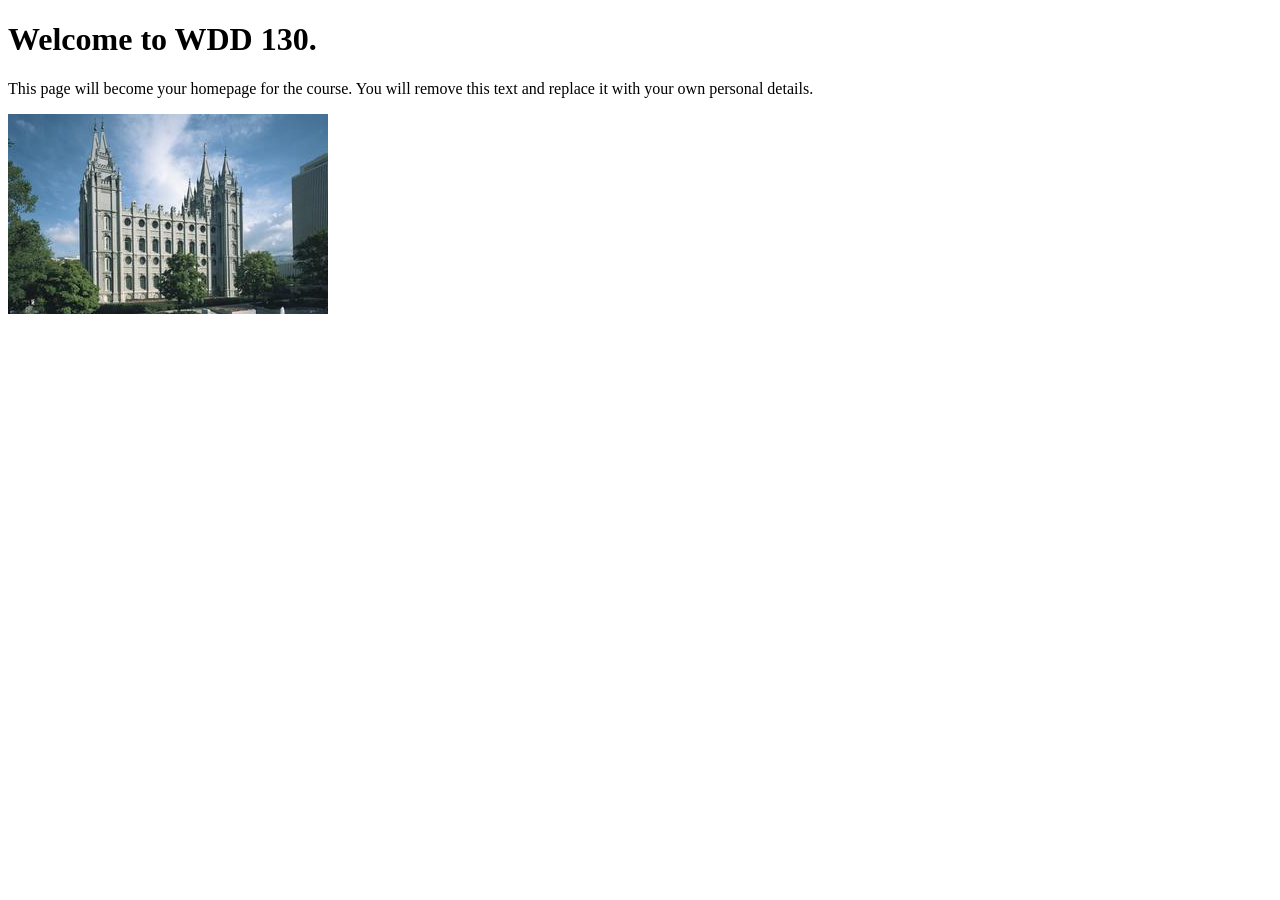
==== index.html @ c020bf8e "Initial commit" ====
<!DOCTYPE html>
<html lang="en">
<head>
    <meta charset="UTF-8">
    <meta name="viewport" content="width=device-width, initial-scale=1.0">
    <title>WDD 130 | Personal Homepage</title>
</head>
<body>
    <h1>Welcome to WDD 130.</h1>
    <p>This page will become your homepage for the course. You will remove this text and replace it with your own personal details.</p>

    <img src="images/salt-lake-temple.jpg" alt="The Salt Lake Temple.">
</body>
</html>
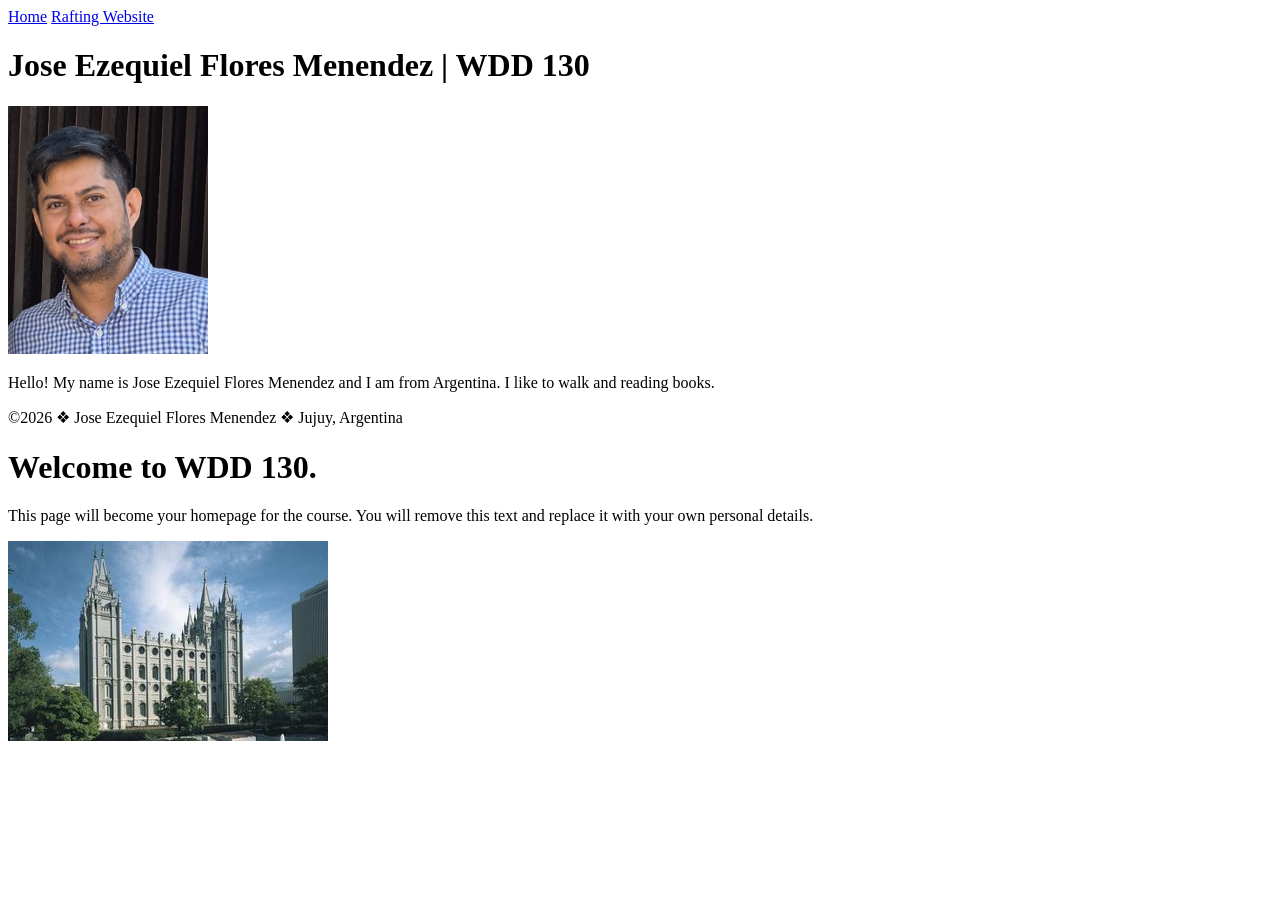
==== commit e2ca7ad6: "week01" ====
--- a/index.html
+++ b/index.html
@@ -1,14 +1,35 @@
 <!DOCTYPE html>
 <html lang="en">
+
 <head>
     <meta charset="UTF-8">
     <meta name="viewport" content="width=device-width, initial-scale=1.0">
-    <title>WDD 130 | Personal Homepage</title>
+    <title>Jose Ezequiel Flores Menendez | WDD 130</title>
 </head>
+
 <body>
+    <header>
+        <nav>
+            <a href="#">Home</a>
+            <a href="wwr/rr">Rafting Website</a>
+        </nav>
+    </header>
+    <main>
+        <h1>Jose Ezequiel Flores Menendez | WDD 130</h1>
+        <img src="images/profile.jpg" alt="Hello, my name is Jose Ezequiel Flores Menendez"
+          width="200">
+        <p>Hello! My name is Jose Ezequiel Flores Menendez and I am from Argentina. I like to walk
+            and
+            reading books.</p>
+    </main>
+    <footer>
+        <p>©2026 ❖ Jose Ezequiel Flores Menendez ❖ Jujuy, Argentina</p>
+    </footer>
     <h1>Welcome to WDD 130.</h1>
-    <p>This page will become your homepage for the course. You will remove this text and replace it with your own personal details.</p>
+    <p>This page will become your homepage for the course. You will remove this text and replace it
+        with your own personal details.</p>
 
     <img src="images/salt-lake-temple.jpg" alt="The Salt Lake Temple.">
 </body>
+
 </html>
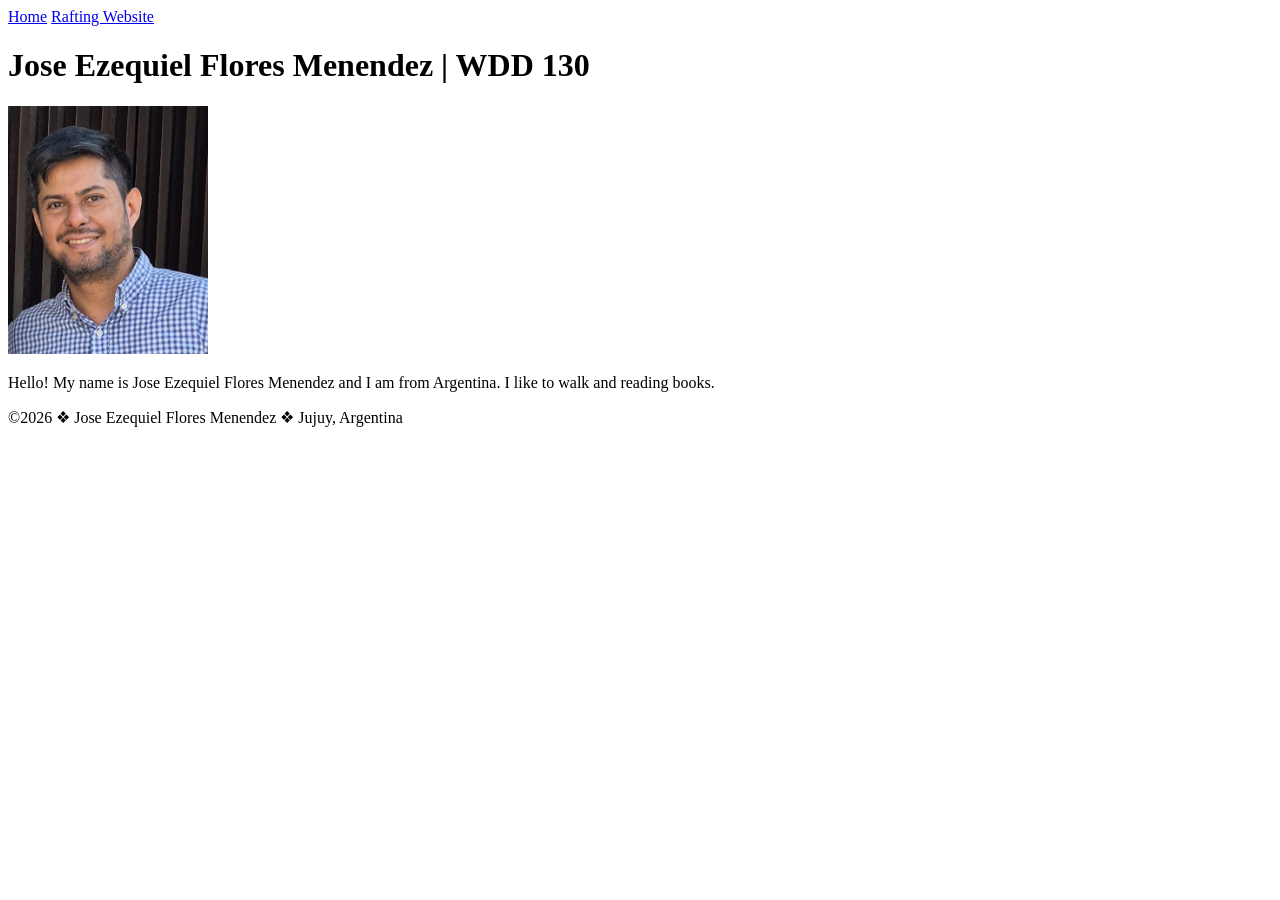
==== commit 01324137: "corrections" ====
--- a/index.html
+++ b/index.html
@@ -25,11 +25,6 @@
     <footer>
         <p>©2026 ❖ Jose Ezequiel Flores Menendez ❖ Jujuy, Argentina</p>
     </footer>
-    <h1>Welcome to WDD 130.</h1>
-    <p>This page will become your homepage for the course. You will remove this text and replace it
-        with your own personal details.</p>
-
-    <img src="images/salt-lake-temple.jpg" alt="The Salt Lake Temple.">
 </body>
 
 </html>
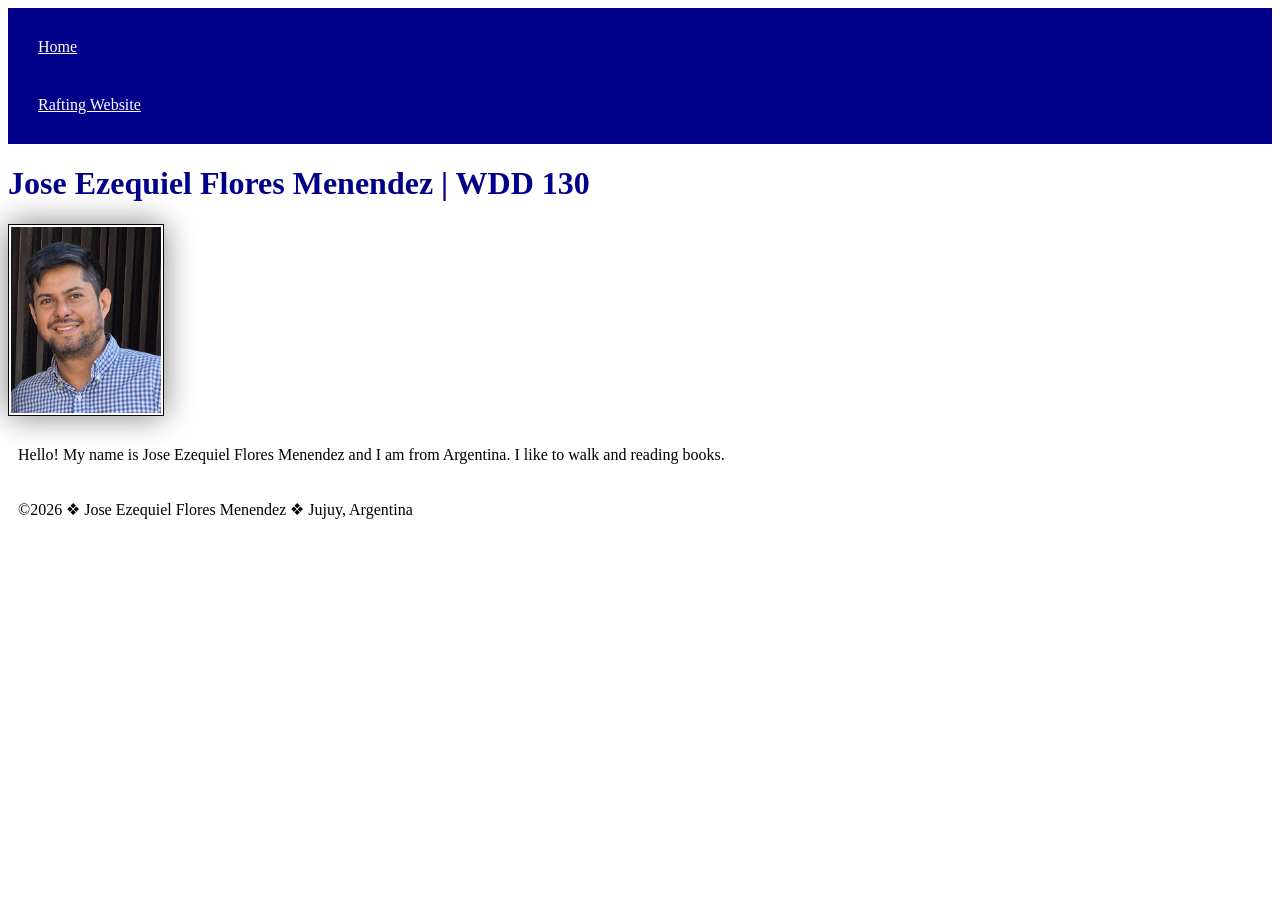
==== commit 174fc677: "w02 css" ====
--- a/index.html
+++ b/index.html
@@ -5,13 +5,14 @@
     <meta charset="UTF-8">
     <meta name="viewport" content="width=device-width, initial-scale=1.0">
     <title>Jose Ezequiel Flores Menendez | WDD 130</title>
+    <link rel="stylesheet" href="styles/styles.css">
 </head>
 
 <body>
     <header>
         <nav>
             <a href="#">Home</a>
-            <a href="wwr/rr">Rafting Website</a>
+            <a href="wwr/">Rafting Website</a>
         </nav>
     </header>
     <main>
--- a/styles/styles.css
+++ b/styles/styles.css
@@ -0,0 +1,26 @@
+nav {
+    background-color: darkblue;
+    padding: 10px;
+}
+
+nav a {
+    color: white;
+    display: block;
+    padding: 20px;
+}
+
+h1 {
+    color: darkblue;
+}
+
+img {
+    width: 150px;
+    height: auto;
+    border: 1px solid black;
+    padding: 2px;
+    box-shadow: 0 0 30px gray;
+}
+
+p {
+    padding: 10px;
+}
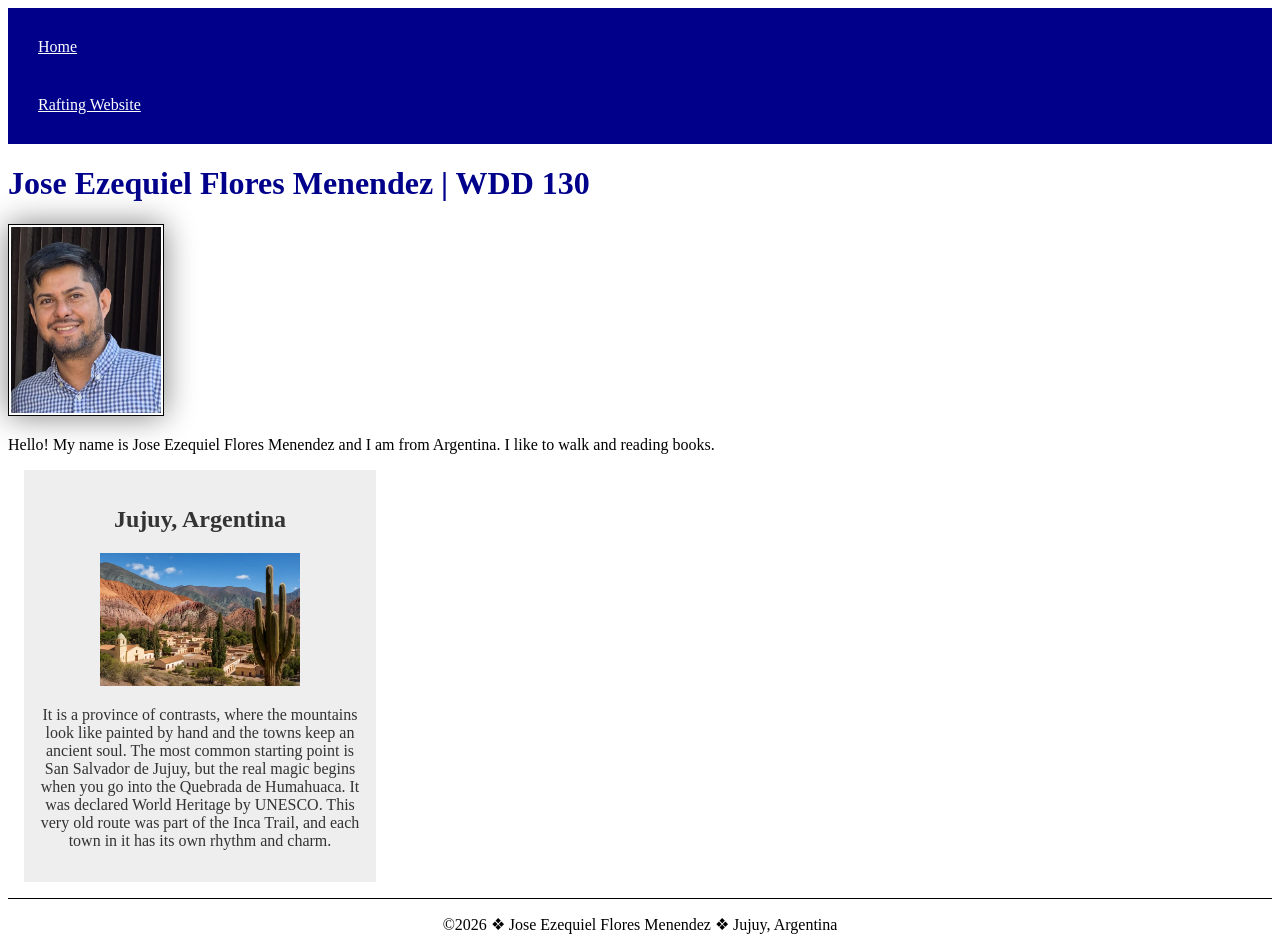
==== commit 80b8cd85: "w02" ====
--- a/index.html
+++ b/index.html
@@ -5,6 +5,9 @@
     <meta charset="UTF-8">
     <meta name="viewport" content="width=device-width, initial-scale=1.0">
     <title>Jose Ezequiel Flores Menendez | WDD 130</title>
+    <meta name="description"
+      content="Describe your home page here using keywords like your name, the course, the purpose of the page.">
+    <meta name="author" content="Your name">
     <link rel="stylesheet" href="styles/styles.css">
 </head>
 
@@ -16,6 +19,7 @@
         </nav>
     </header>
     <main>
+
         <h1>Jose Ezequiel Flores Menendez | WDD 130</h1>
         <img src="images/profile.jpg" alt="Hello, my name is Jose Ezequiel Flores Menendez"
           width="200">
@@ -23,6 +27,20 @@
             and
             reading books.</p>
     </main>
+    <aside>
+        <h2>Jujuy, Argentina</h2>
+        <img src="images/jujuy.webp" alt="Jujuy landscape">
+        <p>It is a province of contrasts, where the mountains look like painted by hand and the
+            towns keep an
+            ancient soul.
+
+            The most common starting point is San Salvador de Jujuy, but the real magic begins when
+            you go into
+            the Quebrada de Humahuaca. It was declared World Heritage by UNESCO. This very old route
+            was part of
+            the Inca Trail, and each town in it has its own rhythm and charm.
+        </p>
+    </aside>
     <footer>
         <p>©2026 ❖ Jose Ezequiel Flores Menendez ❖ Jujuy, Argentina</p>
     </footer>
--- a/styles/styles.css
+++ b/styles/styles.css
@@ -13,7 +13,7 @@
     color: darkblue;
 }
 
-img {
+main img {
     width: 150px;
     height: auto;
     border: 1px solid black;
@@ -22,5 +22,30 @@
 }
 
 p {
-    padding: 10px;
+    padding: 0;
+}
+
+main {
+    max-width: 840px;
+}
+
+aside {
+    width: 20rem;
+    margin: 1rem;
+    border: 1px solid rgb(0, 0, 0 / 0.2);
+    padding: 1rem;
+    background-color: #eee;
+    color: #333;
+    text-align: center;
+}
+
+aside img {
+    width: 200px;
+    height: auto;
+}
+
+footer {
+    margin-top: 15px;
+    border-top: 1px solid #000;
+    text-align: center;
 }
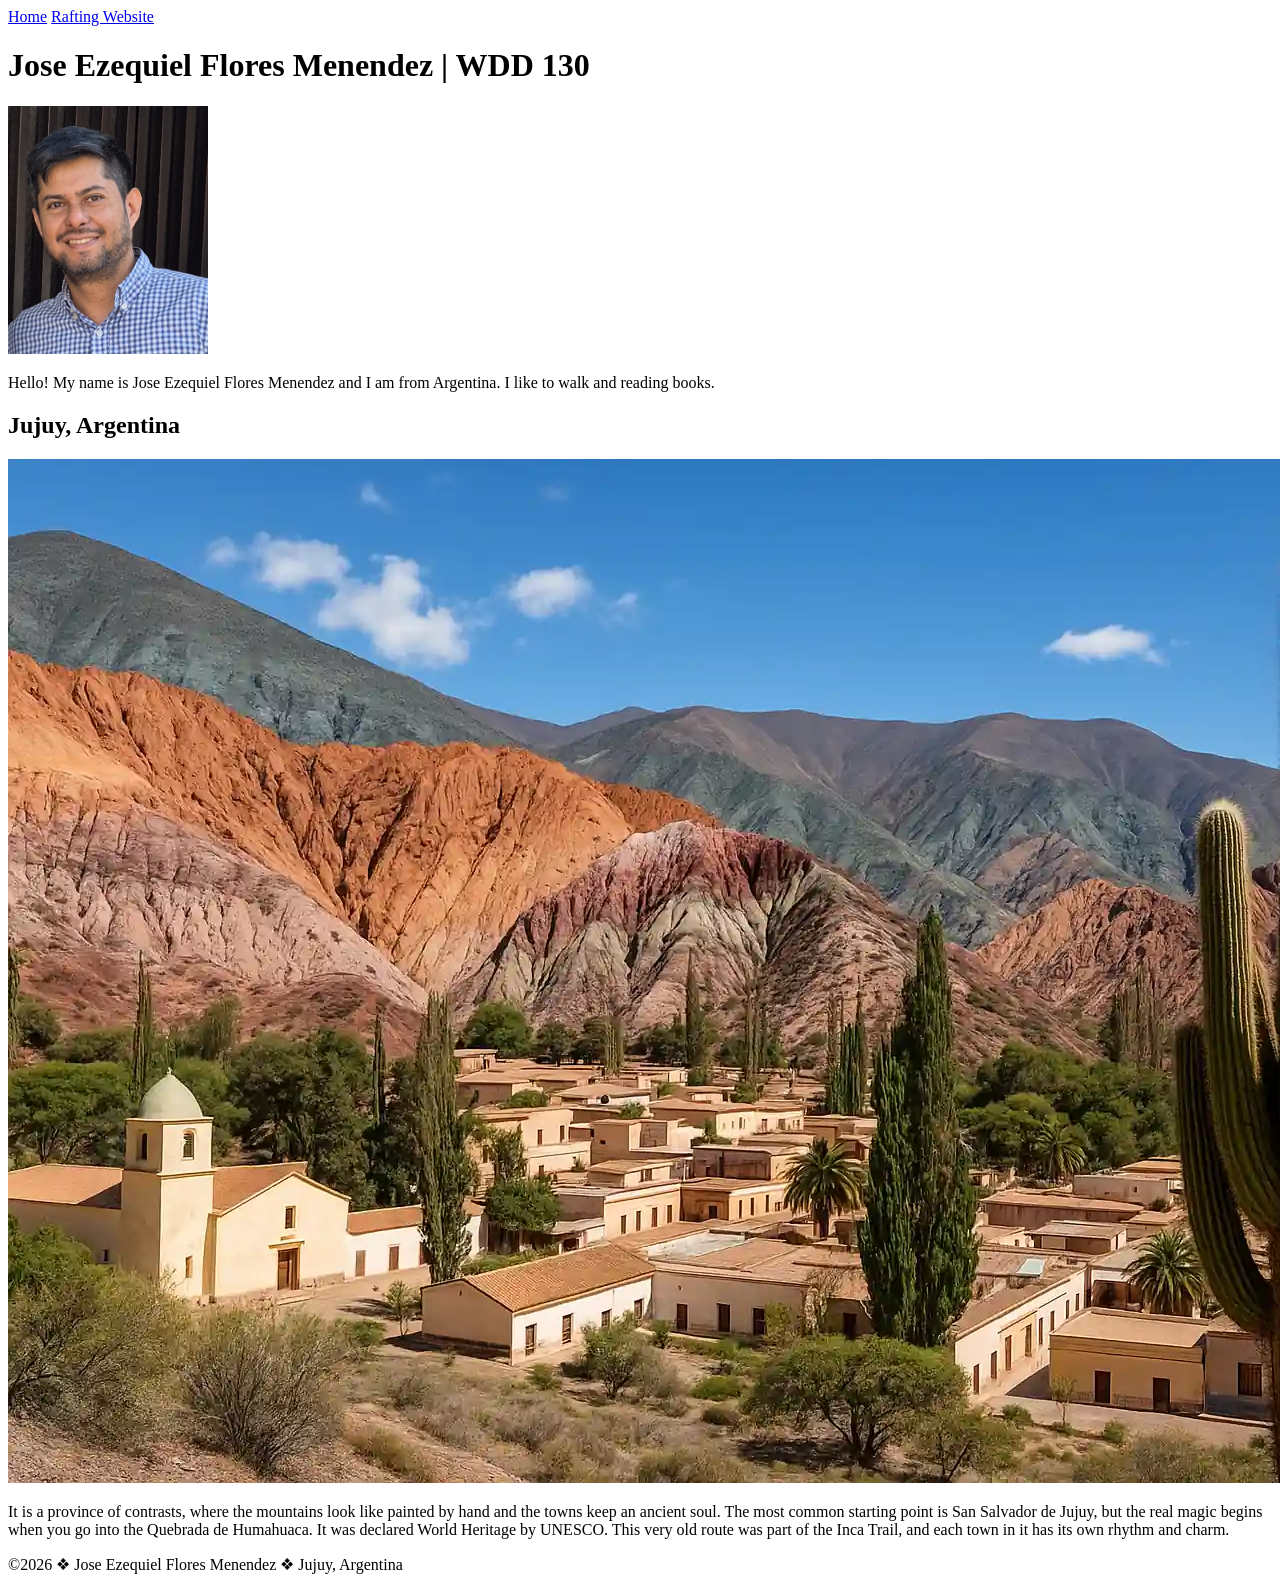
==== commit 7e622245: "w02 corrections" ====
--- a/index.html
+++ b/index.html
@@ -6,8 +6,8 @@
     <meta name="viewport" content="width=device-width, initial-scale=1.0">
     <title>Jose Ezequiel Flores Menendez | WDD 130</title>
     <meta name="description"
-      content="Describe your home page here using keywords like your name, the course, the purpose of the page.">
-    <meta name="author" content="Your name">
+      content="My name is Jose Ezequiel Flores Menendez this is a page for my WDD 130 class.">
+    <meta name="author" content="Jose Ezequiel Flores Menendez">
     <link rel="stylesheet" href="styles/styles.css">
 </head>
 
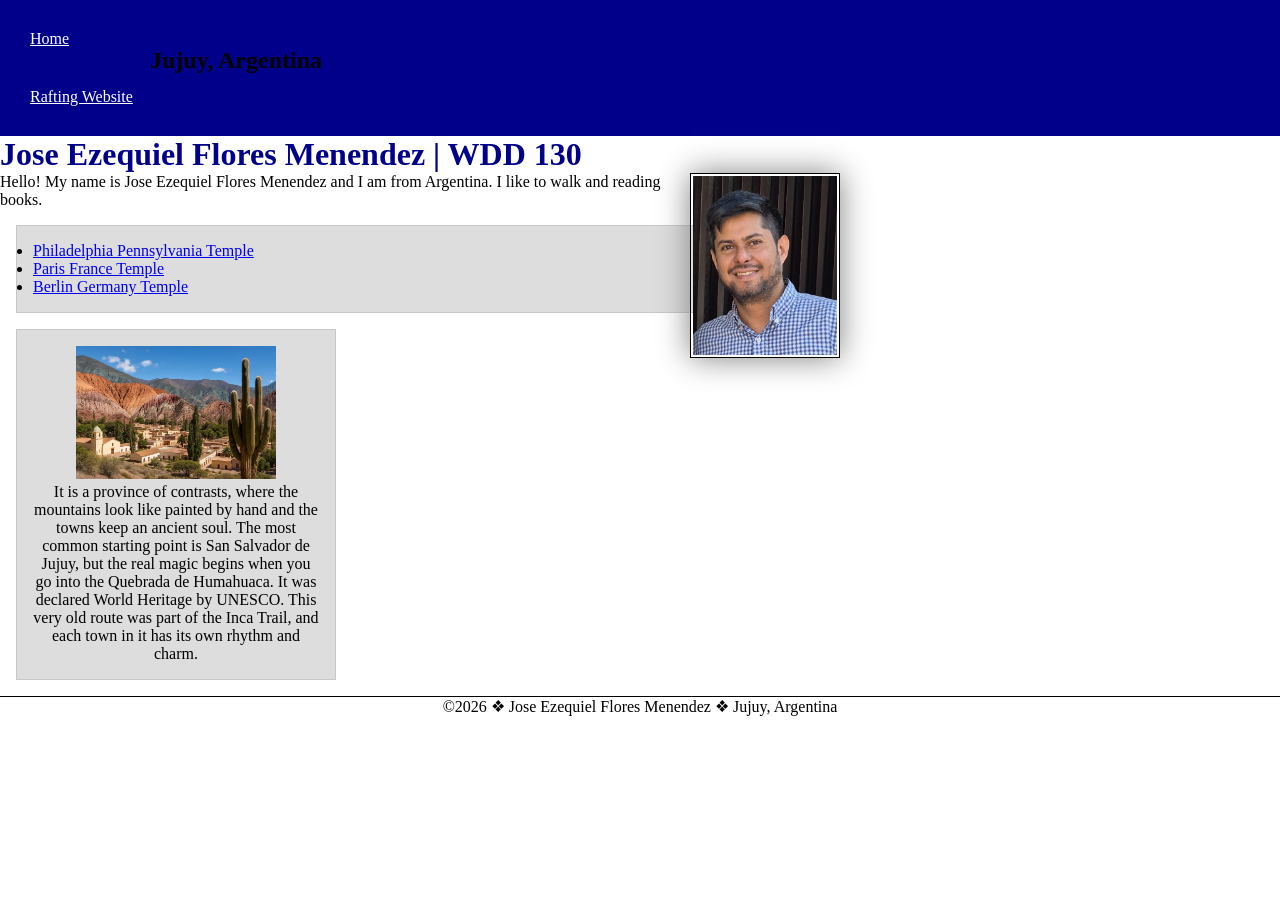
==== commit 456d537b: "w03" ====
--- a/index.html
+++ b/index.html
@@ -26,8 +26,13 @@
         <p>Hello! My name is Jose Ezequiel Flores Menendez and I am from Argentina. I like to walk
             and
             reading books.</p>
+        <ul class="box">
+            <li><a href="https://www.churchofjesuschrist.org/temples/details/philadelphia-pennsylvania-temple" target="_blank">Philadelphia Pennsylvania Temple</a></li>
+            <li><a href="https://www.churchofjesuschrist.org/temples/details/paris-france-temple" target="_blank">Paris France Temple</a></li>
+            <li><a href="https://www.churchofjesuschrist.org/temples/details/lima-peru-los-olivos-temple" target="_blank">Berlin Germany Temple</a></li>
+        </ul>
     </main>
-    <aside>
+    <aside class="box">
         <h2>Jujuy, Argentina</h2>
         <img src="images/jujuy.webp" alt="Jujuy landscape">
         <p>It is a province of contrasts, where the mountains look like painted by hand and the
--- a/styles/styles.css
+++ b/styles/styles.css
@@ -0,0 +1,76 @@
+* {
+  margin: 0;
+  padding: 0;
+  box-sizing: border-box;
+}
+
+
+nav {
+    background-color: darkblue;
+    padding: 10px;
+}
+
+nav a {
+    color: white;
+    display: block;
+    padding: 20px;
+}
+
+h1 {
+    color: darkblue;
+}
+
+main img {
+    width: 150px;
+    height: auto;
+    border: 1px solid black;
+    padding: 2px;
+    box-shadow: 0 0 30px gray;
+    float: right;
+}
+
+p {
+    padding: 0;
+}
+
+main {
+    max-width: 840px;
+}
+
+aside {
+    width: 20rem;
+    margin: 1rem;
+    border: 1px solid rgb(0 0 0 / 0.2);
+    padding: 1rem;
+    background-color: #eee;
+    color: #333;
+    text-align: center;
+    width: 20em;
+    text-align: center;
+}
+
+aside img {
+    width: 200px;
+    height: auto;
+}
+
+footer {
+    margin-top: 15px;
+    border-top: 1px solid #000;
+    text-align: center;
+}
+/* Class Selectors */
+.box {
+  margin: 1rem;
+  border: 1px solid rgb(0 0 0 / 10%);
+  padding: 1rem;
+  background-color: #ddd;
+  color: #000;
+}
+
+
+aside h2 {
+  position: absolute;
+  top: 47px;
+  left: 150px;
+}
